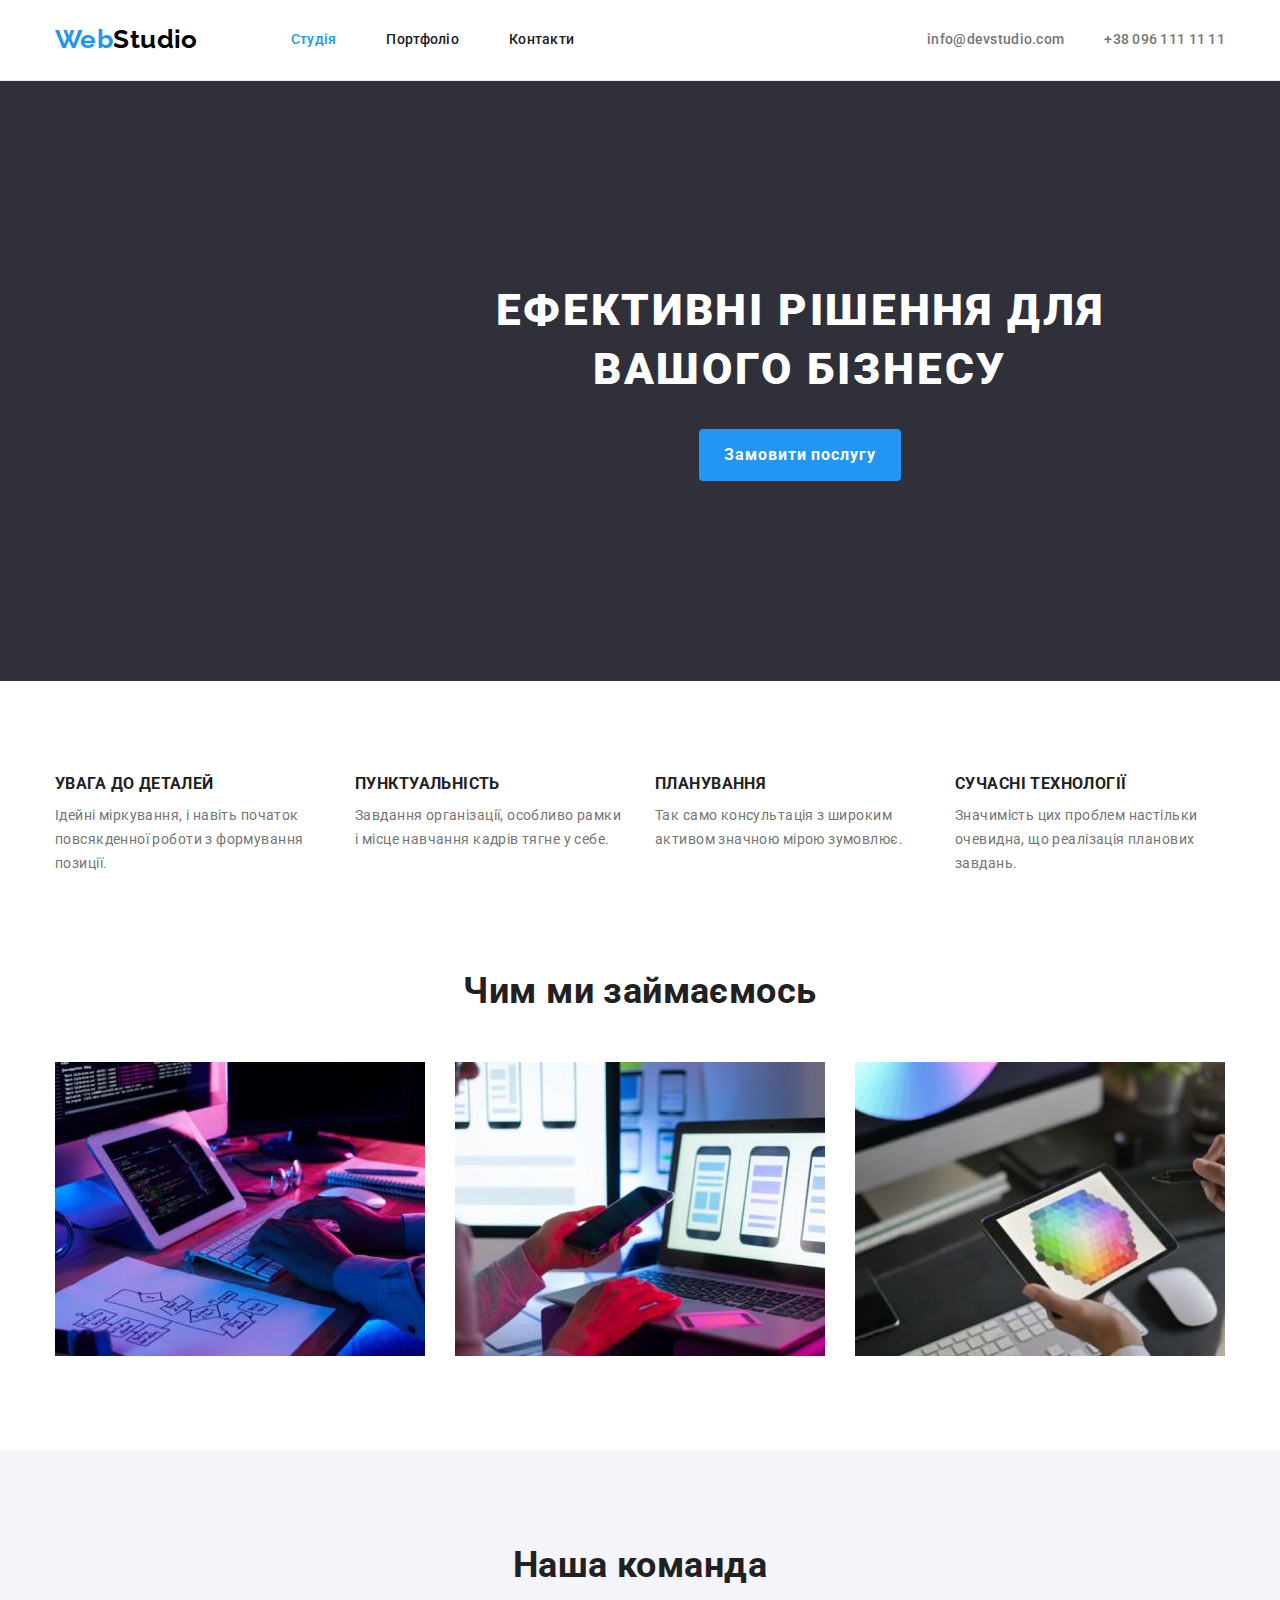
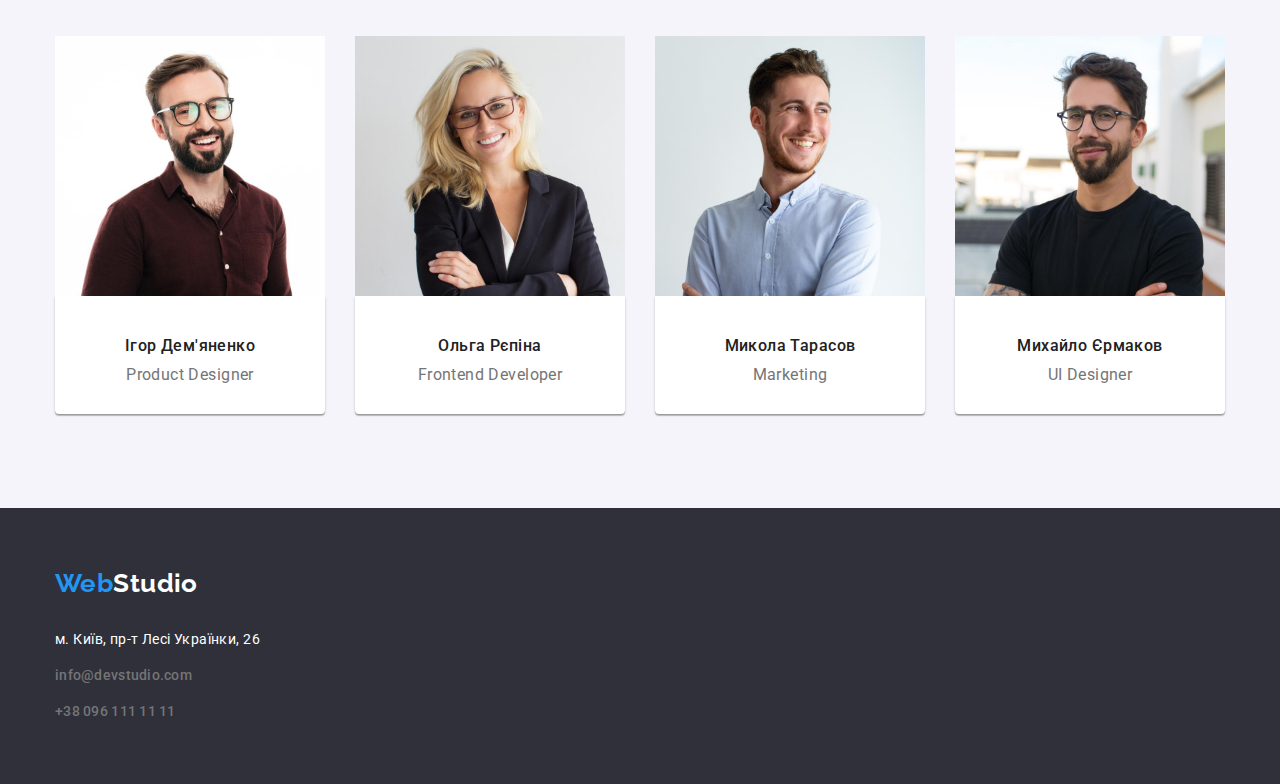
==== index.html @ 403a50f3 "додано стилі для геометрії і позиціонування контенту за допомогою flexbox" ====
<!DOCTYPE html>
<html lang="en">
  <head>
    <meta charset="UTF-8" />
    <meta http-equiv="X-UA-Compatible" content="IE=edge" />
    <meta name="viewport" content="width=device-width, initial-scale=1.0" />
    <title>Web Studio</title>
    <link rel="preconnect" href="https://fonts.googleapis.com" />
    <link rel="preconnect" href="https://fonts.gstatic.com" crossorigin />
    <link
      href="https://fonts.googleapis.com/css2?family=Raleway:wght@700&family=Roboto:wght@400;500;700;900&display=swap"
      rel="stylesheet"
    />
    <link
      rel="stylesheet"
      href="https://cdnjs.cloudflare.com/ajax/libs/modern-normalize/1.1.0/modern-normalize.min.css"
    />
    <link rel="stylesheet" href="./css/styles.css" />
  </head>
  <body>

    <header class="header-section">
      <nav class="container main-nav">
        <a class="logo-header" href="./index.html"><span class="logo-web">Web</span>Studio</a>
        <ul class="header-list list">
          <li class="item">
            <a class="header-link link current-link" href="./index.html">Студія</a>
          </li>
          <li class="item"><a class="header-link link" href="./portfolio.html">Портфоліо</a></li>
          <li class="item"><a class="header-link link" href="#">Контакти</a></li>
        </ul>
        <ul class="contact-list list">
          <li class="item">
            <a class="contact link" href="mailto:info@devstudio.com"> info@devstudio.com</a>
          </li>
          <li class="item">
            <a class="contact link" href="tel:+380961111111">+38 096 111 11 11</a>
          </li>
        </ul>
      </nav>
    </header>

    <main>
      <section class="section-hero">
        <div class="banner container">
          <h1 class="title-hero">Ефективні рішення для <br> вашого бізнесу</h1>
          <button type="button" class="button-hero">Замовити послугу</button>
        </div>
      </section>

      <section class="section-feature section">
        <div class="container">
          <h2 class="visually-hidden">Особливості</h2>
          <ul class="feature-list list">
            <li class="item">
              <h3 class="subtitle-feature">Увага до деталей</h3>
              <p class="text">
                Ідейні міркування, і навіть початок повсякденної роботи з формування позиції.
              </p>
            </li>
            <li class="item">
              <h3 class="subtitle-feature">Пунктуальність</h3>
              <p class="text">
                Завдання організації, особливо рамки і місце навчання кадрів тягне у себе.
              </p>
            </li>
            <li class="item">
              <h3 class="subtitle-feature">Планування</h3>
              <p class="text">Так само консультація з широким активом значною мірою зумовлює.</p>
            </li>
            <li class="item">
              <h3 class="subtitle-feature">Сучасні технології</h3>
              <p class="text">
                Значимість цих проблем настільки очевидна, що реалізація планових завдань.
              </p>
            </li>
          </ul>
        </div>
      </section>

      <section class="section-work section">
        <div class="container">
          <h2 class="title">Чим ми займаємось</h2>
          <ul class="work-list list">
            <li class="item">
              <img src="./images/photo1.jpg" alt="Декстопні додатки" width="370" height="294" />
            </li>
            <li class="item">
              <img src="./images/photo2.jpg" alt="Мобільні додатки" width="370" height="294" />
            </li>
            <li class="item">
              <img src="./images/photo3.jpg" alt="Дизайнерські рішення" width="370" height="294" />
            </li>
          </ul>
        </div>
      </section>

      <section class="section-team section">
        <div class="container">
          <h2 class="title">Наша команда</h2>
          <ul class="team-list list">
            <li class="team-item">
              <img
                src="./images/person1.jpg"
                alt="Чоловік в коричневій сорочці в окулярах посміхається"
                width="270"
              />
             <div class="team-info">
               <h3 class="name">Ігор Дем'яненко</h3>
              <p lang="en" class="profession">Product Designer</p>
             </div>
            </li>
            <li class="team-item">
              <img
                src="./images/person2.jpg"
                alt="Жінка в чорному жакеті в окулярах посміхається"
                width="270"
              />
              <div class="team-info">
                <h3 class="name">Ольга Рєпіна</h3>
              <p lang="en" class="profession">Frontend Developer</p>
              </div>
            </li>
            <li class="team-item">
              <img
                src="./images/person3.jpg"
                alt="Чоловік в блакитній сорочці посміхається"
                width="270"
              />
              <div class="team-info">
                <h3 class="name">Микола Тарасов</h3>
              <p lang="en" class="profession">Marketing</p>
              </div>
            </li>
            <li class="team-item">
              <img
                src="./images/person4.jpg"
                alt="Чоловік в чорній сорочці в окулярах"
                width="270"
              />
              <div class="team-info">
                <h3 class="name">Михайло Єрмаков</h3>
              <p lang="en" class="profession">UI Designer</p>
              </div>
            </li>
          </ul>
        </div>
      </section>
    </main>

    <footer class="footer">
      <div class="container">
        <a class="logo-footer" href="./index.html"><span class="logo-web">Web</span>Studio</a>
        <address>
          <ul class="footer-list list">
            <li class="item">
              <a
                class="address"
                href="https://goo.gl/maps/CPtrU1FHBa2aNyZL9"
                target="_blank"
                rel="noopener noreferrer nofollow"
                >м. Київ, пр-т Лесі Українки, 26</a
              >
            </li>
            <li class="item">
              <a class="contact link" href="mailto:info@devstudio.com">info@devstudio.com</a>
            </li>
            <li class="item">
              <a class="contact link" href="tel:+380961111111">+38 096 111 11 11</a>
            </li>
          </ul>
        </address>
      </div>
    </footer>
  </body>
</html>
---- css/styles.css ----
:root {
  --title-text-color: #212121;
  --accent-color: #2196f3;
  --primery-text-color: #757575;
  --primery-white-color: #ffffff;
  --bkg-block-color: #2f303a;
  --button-color: #f5f4fa;
  --black-color: #000000;
}

body {
  color: var(--primery-text-color);
  background-color: var(--primery-white-color);
  font-family: 'Roboto', sans-serif;
  font-size: 14px;
  letter-spacing: 0.03em;
  line-height: 1.71;
}

h1,
h2,
h3,
h4,
h5,
h6,
p {
  margin: 0;
}

.list {
  padding: 0;
  margin: 0;
  list-style: none;
}
.link {
  text-decoration: none;
}

img {
  display: block;
  max-width: 100%;
  height: auto;
}

.container {
  width: 1200px;
  padding-left: 15px;
  padding-right: 15px;
  margin-left: auto;
  margin-right: auto;

  /* outline: 1px solid red; */
}

.section {
  padding-top: 94px;
  padding-bottom: 94px;
}

/* Header */
.header-section {
  border-bottom-width: 1px;
  border-bottom-style: solid;
  border-bottom-color: #ececec;
}
.logo-header {
  color: var(--black-color);
  text-decoration: none;
  font-family: 'Raleway', sans-serif;
  font-weight: 700;
  font-size: 26px;
  line-height: 1.2;
}
.logo-web {
  color: var(--accent-color);
}
.main-nav {
  display: flex;
  align-items: center;
}
.header-list {
  display: flex;
  margin-left: 93px;
}
.header-list .item:not(:last-child) {
  margin-right: 50px;
}
.contact-list {
  display: flex;
  margin-left: auto;
}
.contact-list .item:not(:last-child) {
  margin-right: 40px;
}
.header-link {
  display: block;
  padding-top: 32px;
  padding-bottom: 32px;
}
.header-link,
.contact {
  color: var(--title-text-color);
  font-weight: 500;
  font-size: 14px;
  line-height: 1.14;
  letter-spacing: 0.02em;
}
.header-link:hover,
.header-link:focus,
.contact:hover,
.contact:focus {
  color: var(--accent-color);
}
.current-link {
  color: var(--accent-color);
}
li > .contact {
  color: var(--primery-text-color);
  font-style: normal;
}

/* Hero  */
.section-hero {
  margin-left: auto;
  margin-right: auto;
  width: 1600px;
  background-color: var(--bkg-block-color);
  text-align: center;
}
.banner {
  padding: 200px 0;
}
.title-hero {
  margin-bottom: 30px;

  color: var(--primery-white-color);
  font-weight: 900;
  font-size: 44px;
  line-height: 1.34;
  text-align: center;
  letter-spacing: 0.06em;
  text-transform: uppercase;
}
.button-hero {
  display: inline-block;
  border: 1px solid transparent;
  border-radius: 4px;
  padding: 10px 24px;
  min-width: 200px;

  color: var(--primery-white-color);
  background-color: var(--accent-color);
  font-family: inherit;
  font-weight: 700;
  font-size: 16px;
  line-height: 1.88;
  text-align: center;
  cursor: pointer;
  letter-spacing: 0.06em;
}
.button-hero:hover,
.button-hero:focus {
  box-shadow: 0px 4px 4px rgba(0, 0, 0, 0.15);
}

/* Особливості */
.visually-hidden {
position: absolute;
width: 1px;
height: 1px;
margin: -1px;
border: 0;
padding: 0;
white-space: nowrap;
clip-path: inset(100%);
clip: rect(0 0 0 0);
overflow: hidden;
}
.feature-list {
  display: flex;
}
.feature-list .item {
  max-width: 270px;
}
.feature-list .item:not(:last-child) {
  margin-right: 30px;
}
.subtitle-feature {
  margin-bottom: 10px;

  color: var(--title-text-color);
  font-weight: 700;
  line-height: 1.15;
  text-transform: uppercase;
}

/* Чим ми займаємось */
.section-work {
  padding-top: 0;
}
.title {
  margin-bottom: 50px;

  color: var(--title-text-color);
  font-weight: 700;
  font-size: 36px;
  line-height: 1.17;
  text-align: center;
}
.work-list {
  display: flex;
}
.work-list .item:not(:last-child) {
  margin-right: 30px;
}

/* Команда */
.section-team {
  background-color: var(--button-color);
}
.team-list {
  display: flex;
}
.team-item:not(:last-child) {
  margin-right: 30px;
}
.team-item {
  background-color: var(--primery-white-color);
}
.team-info {
  padding-top: 30px;
  padding-bottom: 30px;
  box-shadow: 0px 1px 3px rgba(0, 0, 0, 0.12), 0px 1px 1px rgba(0, 0, 0, 0.14),
    0px 2px 1px rgba(0, 0, 0, 0.2);
  border-radius: 0px 0px 4px 4px;
}
.name {
  padding: 10px;

  color: var(--title-text-color);
  font-weight: 500;
  font-size: 16px;
  line-height: 1.2;
  text-align: center;
}
.profession {
  font-size: 16px;
  line-height: 1.2;
  text-align: center;
}

/* Footer */
.address {
  color: var(--primery-white-color);
  text-decoration: none;
  font-style: normal;
}
.logo-footer {
  color: var(--primery-white-color);
  text-decoration: none;
  font-family: 'Raleway', sans-serif;
  font-weight: 700;
  font-size: 26px;
  line-height: 1.2;
}
.footer {
  padding-top: 60px;
  padding-bottom: 60px;
  background-color: var(--bkg-block-color);
}
.footer-list {
  display: flex;
  flex-direction: column;
  margin-top: 28px;
}
.footer-list .item:not(:last-child) {
  margin-bottom: 12px;
}



/* Portfolio */
.button-list {
  display: flex;
  justify-content: center;
  margin-bottom: 34px;
}
.button-list .item:not(:last-child) {
  margin-right: 8px;
}
.btn {
  display: inline-block;
  border: 1px solid transparent;
  border-radius: 4px;
  padding: 6px 22px;

  color: var(--title-text-color);
  background-color: var(--button-color);
  font-family: inherit;
  font-weight: 500;
  font-size: 16px;
  line-height: 1.6;
  text-align: center;
  cursor: pointer;
}
.btn:hover,
.btn:focus {
  color: var(--primery-white-color);
  background-color: var(--accent-color);
  box-shadow: 0px 2px 2px rgba(0, 0, 0, 0.12);
}
.title-item {
  color: var(--title-text-color);
  font-weight: 700;
  font-size: 18px;
  line-height: 2;
  letter-spacing: 0.06em;
}
.text-item {
  color: var(--primery-text-color);
  line-height: 1.9;
}
.info-item {
  border: 1px solid #eeeeee;
  padding: 20px 24px;
}
.portfolio-list {
  display: flex;
  flex-wrap: wrap;
}
.portfolio-item {
  width: calc((100% - 60px) / 3);
  margin-right: 30px;
  margin-bottom: 30px;
}
.portfolio-item:nth-child(3n) {
  margin-right: 0;
}
.portfolio-item:nth-last-child(-n + 3) {
  margin-bottom: 0;
}
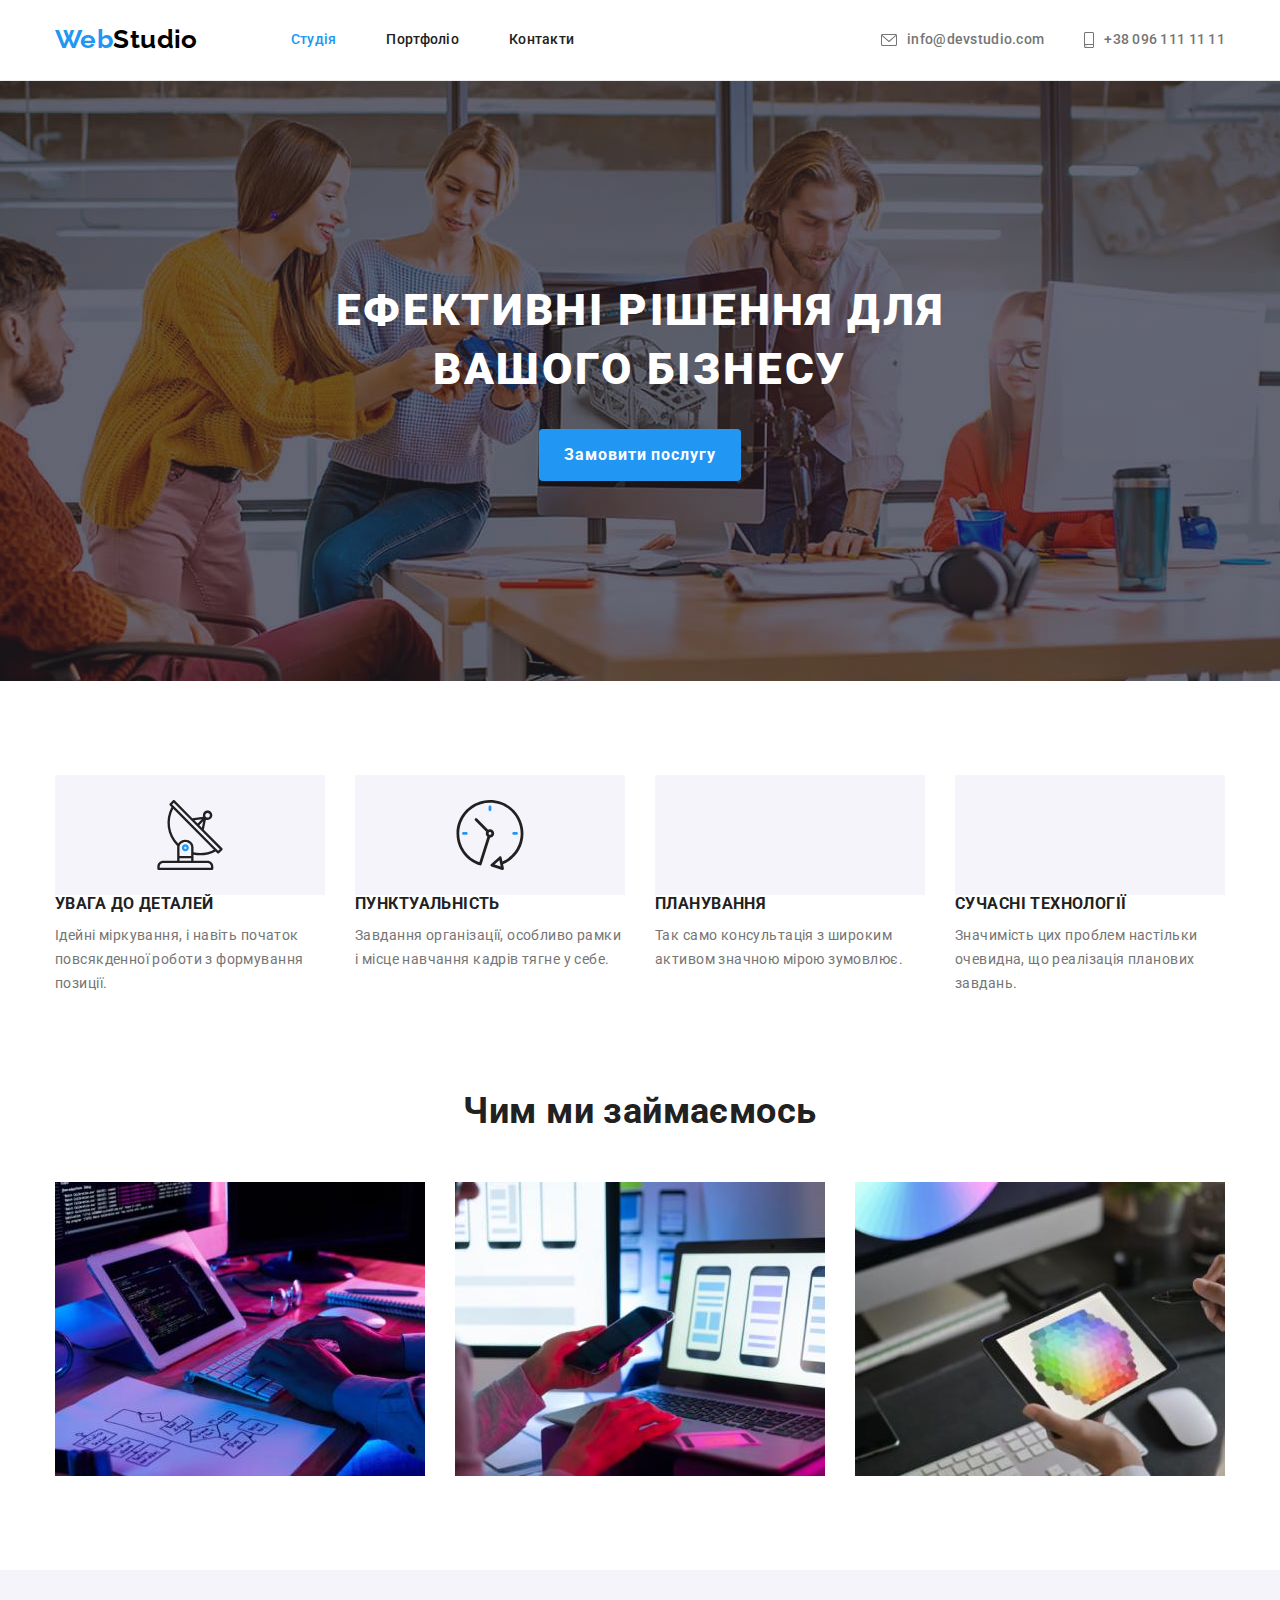
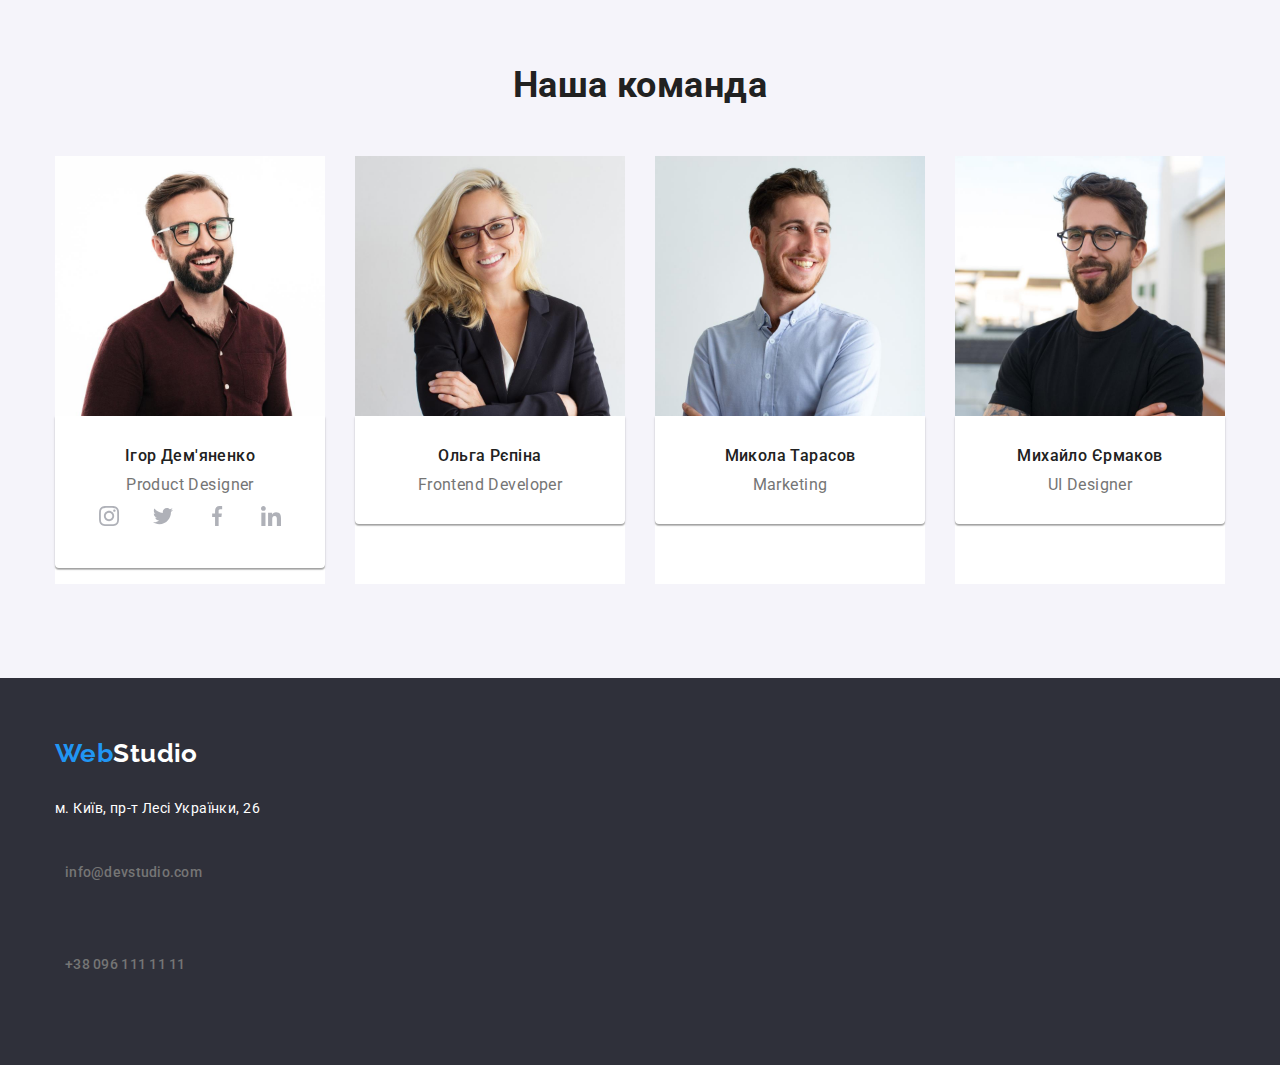
==== commit 55e24c95: "added icons" ====
--- a/index.html
+++ b/index.html
@@ -18,7 +18,6 @@
     <link rel="stylesheet" href="./css/styles.css" />
   </head>
   <body>
-
     <header class="header-section">
       <nav class="container main-nav">
         <a class="logo-header" href="./index.html"><span class="logo-web">Web</span>Studio</a>
@@ -31,10 +30,12 @@
         </ul>
         <ul class="contact-list list">
           <li class="item">
-            <a class="contact link" href="mailto:info@devstudio.com"> info@devstudio.com</a>
+            <a class="contact icon-envelope link" href="mailto:info@devstudio.com">
+              info@devstudio.com</a
+            >
           </li>
           <li class="item">
-            <a class="contact link" href="tel:+380961111111">+38 096 111 11 11</a>
+            <a class="contact icon-smartphone link" href="tel:+380961111111">+38 096 111 11 11</a>
           </li>
         </ul>
       </nav>
@@ -43,7 +44,10 @@
     <main>
       <section class="section-hero">
         <div class="banner container">
-          <h1 class="title-hero">Ефективні рішення для <br> вашого бізнесу</h1>
+          <h1 class="title-hero">
+            Ефективні рішення для <br />
+            вашого бізнесу
+          </h1>
           <button type="button" class="button-hero">Замовити послугу</button>
         </div>
       </section>
@@ -105,10 +109,40 @@
                 alt="Чоловік в коричневій сорочці в окулярах посміхається"
                 width="270"
               />
-             <div class="team-info">
-               <h3 class="name">Ігор Дем'яненко</h3>
-              <p lang="en" class="profession">Product Designer</p>
-             </div>
+              <div class="team-info">
+                <h3 class="name">Ігор Дем'яненко</h3>
+                <p lang="en" class="profession">Product Designer</p>
+                <ul class="list team-social-list">
+                  <li class="team-soc-items">
+                    <a class="social-link link" href="">
+                      <svg width="20" height="20" class="team-soc-icons">
+                        <use href="./images/icons.svg#icon-instagram"></use>
+                      </svg>
+                    </a>
+                  </li>
+                  <li class="team-soc-items">
+                    <a class="social-link link" href="">
+                      <svg width="20" height="20" class="team-soc-icons">
+                        <use href="./images/icons.svg#icon-twitter"></use>
+                      </svg>
+                    </a>
+                  </li>
+                  <li class="team-soc-items">
+                    <a class="social-link link" href="">
+                      <svg width="20" height="20" class="team-soc-icons">
+                        <use href="./images/icons.svg#icon-facebook"></use>
+                      </svg>
+                    </a>
+                  </li>
+                  <li class="team-soc-items">
+                    <a class="social-link link" href="">
+                      <svg width="20" height="20" class="team-soc-icons">
+                        <use href="./images/icons.svg#icon-linkedin"></use>
+                      </svg>
+                    </a>
+                  </li>
+                </ul>
+              </div>
             </li>
             <li class="team-item">
               <img
@@ -118,7 +152,7 @@
               />
               <div class="team-info">
                 <h3 class="name">Ольга Рєпіна</h3>
-              <p lang="en" class="profession">Frontend Developer</p>
+                <p lang="en" class="profession">Frontend Developer</p>
               </div>
             </li>
             <li class="team-item">
@@ -129,7 +163,7 @@
               />
               <div class="team-info">
                 <h3 class="name">Микола Тарасов</h3>
-              <p lang="en" class="profession">Marketing</p>
+                <p lang="en" class="profession">Marketing</p>
               </div>
             </li>
             <li class="team-item">
@@ -140,7 +174,7 @@
               />
               <div class="team-info">
                 <h3 class="name">Михайло Єрмаков</h3>
-              <p lang="en" class="profession">UI Designer</p>
+                <p lang="en" class="profession">UI Designer</p>
               </div>
             </li>
           </ul>
--- a/css/styles.css
+++ b/css/styles.css
@@ -6,6 +6,8 @@
   --bkg-block-color: #2f303a;
   --button-color: #f5f4fa;
   --black-color: #000000;
+  --border-color: #ececec;
+  --second-border-color: #eeeeee;
 }
 
 body {
@@ -61,7 +63,7 @@
 .header-section {
   border-bottom-width: 1px;
   border-bottom-style: solid;
-  border-bottom-color: #ececec;
+  border-bottom-color: var(--border-color);
 }
 .logo-header {
   color: var(--black-color);
@@ -94,8 +96,7 @@
 }
 .header-link {
   display: block;
-  padding-top: 32px;
-  padding-bottom: 32px;
+  padding: 32px 0;
 }
 .header-link,
 .contact {
@@ -115,17 +116,47 @@
   color: var(--accent-color);
 }
 li > .contact {
+  display: inline-flex;
+  align-items: center;
+  padding: 32px 0;
+
   color: var(--primery-text-color);
   font-style: normal;
 }
 
+.contact::before {
+  content: '';
+  margin-right: 10px;
+  background-size: contain;
+}
+
+.icon-envelope::before {
+  width: 16px;
+  height: 12px;
+  background-image: url(../images/envelope.svg);
+}
+
+.icon-smartphone::before {
+  width: 10px;
+  height: 16px;
+  background-image: url(../images/smartphone.svg);
+}
+
 /* Hero  */
 .section-hero {
+  background-color: var(--bkg-block-color);
+  text-align: center;
+
+  max-width: 1600px;
+  height: 600px;
   margin-left: auto;
   margin-right: auto;
-  width: 1600px;
-  background-color: var(--bkg-block-color);
-  text-align: center;
+  background-color: #c4c4c4;
+  background-image: linear-gradient(to right, rgba(47, 48, 58, 0.4), rgba(47, 48, 58, 0.4)),
+    url(../images/overlay.jpg);
+  background-size: cover;
+  background-repeat: no-repeat;
+  background-position: center;
 }
 .banner {
   padding: 200px 0;
@@ -165,16 +196,16 @@
 
 /* Особливості */
 .visually-hidden {
-position: absolute;
-width: 1px;
-height: 1px;
-margin: -1px;
-border: 0;
-padding: 0;
-white-space: nowrap;
-clip-path: inset(100%);
-clip: rect(0 0 0 0);
-overflow: hidden;
+  position: absolute;
+  width: 1px;
+  height: 1px;
+  margin: -1px;
+  border: 0;
+  padding: 0;
+  white-space: nowrap;
+  clip-path: inset(100%);
+  clip: rect(0 0 0 0);
+  overflow: hidden;
 }
 .feature-list {
   display: flex;
@@ -182,6 +213,23 @@
 .feature-list .item {
   max-width: 270px;
 }
+
+.feature-list .item::before {
+  display: block;
+  content: '';
+  height: 120px;
+  background-color: #f5f4fa;
+  background-repeat: no-repeat;
+  background-position: center;
+}
+
+.feature-list .item:nth-child(1)::before {
+  background-image: url(../images/antenna.svg);
+}
+.feature-list .item:nth-child(2)::before {
+  background-image: url(../images/clock.svg);
+}
+
 .feature-list .item:not(:last-child) {
   margin-right: 30px;
 }
@@ -228,6 +276,7 @@
   background-color: var(--primery-white-color);
 }
 .team-info {
+  margin-bottom: 16px;
   padding-top: 30px;
   padding-bottom: 30px;
   box-shadow: 0px 1px 3px rgba(0, 0, 0, 0.12), 0px 1px 1px rgba(0, 0, 0, 0.14),
@@ -235,7 +284,7 @@
   border-radius: 0px 0px 4px 4px;
 }
 .name {
-  padding: 10px;
+  margin-bottom: 10px;
 
   color: var(--title-text-color);
   font-weight: 500;
@@ -248,6 +297,50 @@
   line-height: 1.2;
   text-align: center;
 }
+
+.team-social-list{
+  display: flex;
+  justify-content: center;
+  align-items: center;
+}
+.team-soc-items {
+  width: 44px;
+  height: 44px;
+}
+
+.team-soc-items:not(:last-child) {
+  margin-right: 10px;
+}
+
+.social-link {
+  width: 100%;
+  height: 100%;
+  display: flex;
+  border-radius: 50%;
+  justify-content: center;
+  align-items: center;
+}
+
+/* .social-link-list {
+  display: flex;
+  align-items: center;
+}
+
+.social-link {
+  display: inline-block;
+  width: 44px;
+  height: 44px;
+  background-repeat: no-repeat;
+  background-position: center;
+}
+
+.icon-instagram {
+  background-image: url(../images/instagram.svg);
+}
+
+.icon-twitter {
+  background-image: url(../images/twitter.png);
+} */
 
 /* Footer */
 .address {
@@ -256,6 +349,9 @@
   font-style: normal;
 }
 .logo-footer {
+  display: block;
+  margin-bottom: 28px;
+
   color: var(--primery-white-color);
   text-decoration: none;
   font-family: 'Raleway', sans-serif;
@@ -268,22 +364,15 @@
   padding-bottom: 60px;
   background-color: var(--bkg-block-color);
 }
-.footer-list {
-  display: flex;
-  flex-direction: column;
-  margin-top: 28px;
-}
 .footer-list .item:not(:last-child) {
   margin-bottom: 12px;
 }
 
-
-
 /* Portfolio */
 .button-list {
   display: flex;
   justify-content: center;
-  margin-bottom: 34px;
+  margin-bottom: 50px;
 }
 .button-list .item:not(:last-child) {
   margin-right: 8px;
@@ -309,21 +398,6 @@
   background-color: var(--accent-color);
   box-shadow: 0px 2px 2px rgba(0, 0, 0, 0.12);
 }
-.title-item {
-  color: var(--title-text-color);
-  font-weight: 700;
-  font-size: 18px;
-  line-height: 2;
-  letter-spacing: 0.06em;
-}
-.text-item {
-  color: var(--primery-text-color);
-  line-height: 1.9;
-}
-.info-item {
-  border: 1px solid #eeeeee;
-  padding: 20px 24px;
-}
 .portfolio-list {
   display: flex;
   flex-wrap: wrap;
@@ -339,3 +413,28 @@
 .portfolio-item:nth-last-child(-n + 3) {
   margin-bottom: 0;
 }
+.title-item {
+  margin-bottom: 4px;
+
+  color: var(--title-text-color);
+  font-weight: 700;
+  font-size: 18px;
+  line-height: 2;
+  letter-spacing: 0.06em;
+}
+.text-item {
+  color: var(--primery-text-color);
+  line-height: 1.9;
+}
+.info-item {
+  border-right-width: 1px;
+  border-right-style: solid;
+  border-right-color: var(--second-border-color);
+  border-bottom-width: 1px;
+  border-bottom-style: solid;
+  border-bottom-color: var(--second-border-color);
+  border-left-width: 1px;
+  border-left-style: solid;
+  border-left-color: var(--second-border-color);
+  padding: 20px 24px;
+}
